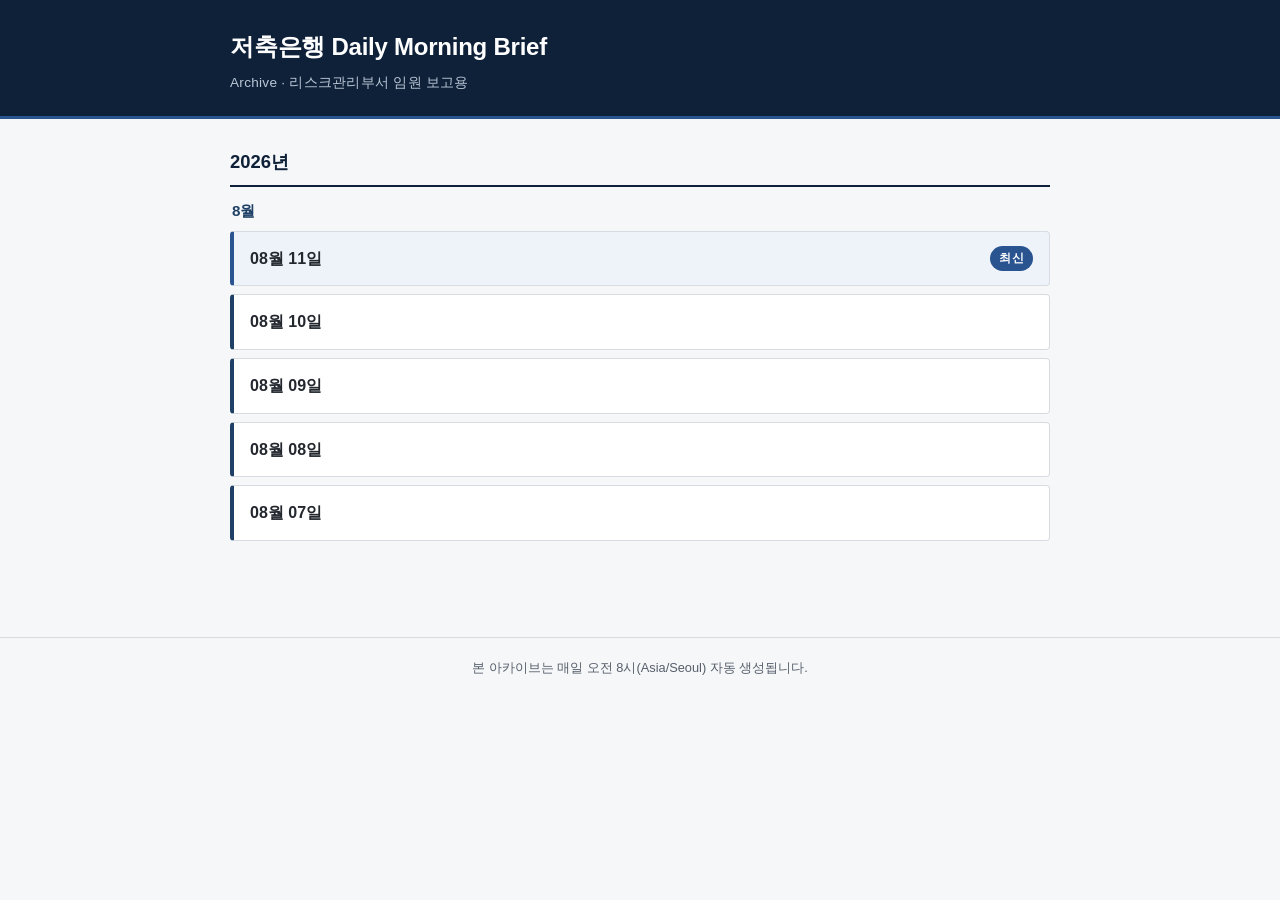
==== index.html @ 35c8681e "Add files via upload" ====
<!DOCTYPE html>
<html lang="ko">
<head>
<meta charset="UTF-8">
<meta name="viewport" content="width=device-width, initial-scale=1.0">
<title>저축은행 Daily Morning Brief</title>
<meta name="description" content="저축은행 리스크관리 임원 보고용 Daily Morning Brief 아카이브. 날짜별로 국제·국내·경제·증시·환율·금리·저축은행 업권 이슈를 정리합니다.">
<link rel="canonical" href="./index.html">
<link rel="stylesheet" href="css/style.css">
</head>
<body>
<header class="site-header">
  <div class="container">
    <h1 class="site-title">저축은행 Daily Morning Brief</h1>
    <p class="site-subtitle">Archive · 리스크관리부서 임원 보고용</p>
  </div>
</header>

<main class="container">
  <section id="archive-root" aria-label="보고서 날짜 목록">
    <p id="status-message" role="status">보고서 목록을 불러오는 중입니다…</p>
  </section>
</main>

<footer class="site-footer">
  <div class="container">
    <p>본 아카이브는 매일 오전 8시(Asia/Seoul) 자동 생성됩니다.</p>
  </div>
</footer>

<script src="js/main.js"></script>
<script>Archive.renderIndexPage();</script>
</body>
</html>
---- css/style.css ----
/* ==========================================================================
   저축은행 Daily Morning Brief Archive
   Design: financial-institution internal report archive.
   Palette: Navy primary, white/near-white background, dark-gray text.
   No decorative animation. Clarity and hierarchy over ornament.
   ========================================================================== */

:root {
  --navy-900: #0f2138;
  --navy-800: #16304f;
  --navy-700: #1f4066;
  --navy-accent: #2a5490;
  --gray-bg: #f6f7f9;
  --gray-100: #eceef1;
  --gray-300: #d7dce2;
  --gray-500: #7a8494;
  --text-dark: #23272e;
  --text-muted: #565f6b;
  --white: #ffffff;
  --danger: #b3261e;
  --focus-ring: #2a5490;

  --font-sans: -apple-system, BlinkMacSystemFont, "Segoe UI", "Noto Sans KR", "Malgun Gothic", Roboto, Arial, sans-serif;
  --font-serif: "Noto Serif KR", Georgia, "Times New Roman", serif;

  --max-width: 860px;
  --radius: 4px;
}

* {
  box-sizing: border-box;
}

html {
  -webkit-text-size-adjust: 100%;
}

body {
  margin: 0;
  font-family: var(--font-sans);
  background: var(--gray-bg);
  color: var(--text-dark);
  line-height: 1.6;
  font-size: 16px;
}

.container {
  max-width: var(--max-width);
  margin: 0 auto;
  padding: 0 20px;
}

a {
  color: var(--navy-accent);
}

a:focus-visible,
button:focus-visible {
  outline: 3px solid var(--focus-ring);
  outline-offset: 2px;
}

/* -------------------- Header / Footer -------------------- */

.site-header {
  background: var(--navy-900);
  color: var(--white);
  padding: 28px 0 22px;
  border-bottom: 3px solid var(--navy-accent);
}

.site-title-link {
  text-decoration: none;
  color: inherit;
}

.site-title {
  margin: 0;
  font-size: 1.5rem;
  font-weight: 700;
  letter-spacing: -0.01em;
}

.site-subtitle {
  margin: 6px 0 0;
  font-size: 0.85rem;
  color: #b9c6d6;
  letter-spacing: 0.02em;
}

.site-footer {
  margin-top: 48px;
  padding: 20px 0 40px;
  border-top: 1px solid var(--gray-300);
}

.site-footer p {
  margin: 0;
  font-size: 0.8rem;
  color: var(--text-muted);
  text-align: center;
}

main.container {
  padding-top: 28px;
  padding-bottom: 16px;
}

/* -------------------- Index page: archive list -------------------- */

.year-group {
  margin-bottom: 32px;
}

.year-heading {
  font-size: 1.15rem;
  font-weight: 700;
  color: var(--navy-900);
  margin: 0 0 12px;
  padding-bottom: 8px;
  border-bottom: 2px solid var(--navy-900);
}

.month-group {
  margin-bottom: 20px;
}

.month-heading {
  font-size: 0.95rem;
  font-weight: 700;
  color: var(--navy-700);
  margin: 0 0 8px;
  padding-left: 2px;
}

.date-list {
  list-style: none;
  margin: 0;
  padding: 0;
  display: flex;
  flex-direction: column;
  gap: 8px;
}

.date-item a {
  display: flex;
  align-items: center;
  justify-content: space-between;
  gap: 12px;
  padding: 14px 16px;
  background: var(--white);
  border: 1px solid var(--gray-300);
  border-left: 4px solid var(--navy-700);
  border-radius: var(--radius);
  text-decoration: none;
  color: var(--text-dark);
  font-weight: 600;
  font-size: 1rem;
  transition: background-color 0.12s ease, border-color 0.12s ease;
  min-height: 44px;
}

.date-item a:hover,
.date-item a:focus-visible {
  background: var(--gray-100);
  border-left-color: var(--navy-accent);
}

.date-item--latest a {
  border-left-color: var(--navy-accent);
  background: #eef3f9;
}

.latest-badge {
  flex-shrink: 0;
  background: var(--navy-accent);
  color: var(--white);
  font-size: 0.72rem;
  font-weight: 700;
  padding: 3px 9px;
  border-radius: 999px;
  letter-spacing: 0.03em;
}

#status-message {
  color: var(--text-muted);
  font-size: 0.95rem;
}

#status-message.is-error {
  color: var(--danger);
  font-weight: 600;
}

/* -------------------- Report detail page -------------------- */

.report-nav {
  display: flex;
  align-items: center;
  justify-content: space-between;
  gap: 12px;
  flex-wrap: wrap;
  margin-bottom: 20px;
}

.report-nav--bottom {
  margin-top: 36px;
  margin-bottom: 8px;
  padding-top: 20px;
  border-top: 1px solid var(--gray-300);
}

.report-nav__dates {
  display: flex;
  gap: 10px;
}

.nav-btn {
  display: inline-flex;
  align-items: center;
  justify-content: center;
  padding: 10px 16px;
  min-height: 44px;
  border: 1px solid var(--navy-700);
  border-radius: var(--radius);
  color: var(--navy-900);
  text-decoration: none;
  font-size: 0.9rem;
  font-weight: 600;
  background: var(--white);
}

.nav-btn:hover,
.nav-btn:focus-visible {
  background: var(--navy-900);
  color: var(--white);
}

.nav-btn--secondary {
  border-color: var(--gray-500);
  color: var(--text-muted);
}

.nav-btn[aria-disabled="true"] {
  opacity: 0.4;
  pointer-events: none;
}

.report-doc {
  background: var(--white);
  border: 1px solid var(--gray-300);
  border-radius: var(--radius);
  padding: 32px 28px;
}

.report-doc__date {
  display: inline-block;
  font-size: 0.85rem;
  font-weight: 700;
  color: var(--navy-accent);
  background: #eef3f9;
  padding: 4px 10px;
  border-radius: 999px;
  margin-bottom: 10px;
}

.report-body h1 {
  font-size: 1.5rem;
  color: var(--navy-900);
  margin: 0 0 6px;
  border-bottom: 2px solid var(--navy-900);
  padding-bottom: 10px;
}

.report-body h2 {
  font-size: 1.15rem;
  color: var(--navy-900);
  margin: 28px 0 10px;
  padding-left: 10px;
  border-left: 4px solid var(--navy-accent);
}

.report-body h3 {
  font-size: 1rem;
  color: var(--navy-700);
  margin: 18px 0 8px;
}

.report-body p {
  margin: 0 0 12px;
  color: var(--text-dark);
}

.report-body strong {
  color: var(--navy-900);
}

.report-body ul,
.report-body ol {
  margin: 0 0 12px;
  padding-left: 22px;
}

.report-body li {
  margin-bottom: 6px;
}

.report-body table {
  width: 100%;
  border-collapse: collapse;
  margin: 12px 0 20px;
  font-size: 0.92rem;
}

.report-body th,
.report-body td {
  border: 1px solid var(--gray-300);
  padding: 8px 10px;
  text-align: left;
}

.report-body th {
  background: var(--gray-100);
  color: var(--navy-900);
}

.report-body hr {
  border: none;
  border-top: 1px solid var(--gray-300);
  margin: 24px 0;
}

.report-body blockquote {
  margin: 0 0 12px;
  padding: 10px 14px;
  border-left: 4px solid var(--gray-300);
  color: var(--text-muted);
  background: var(--gray-100);
}

/* -------------------- Responsive -------------------- */

@media (max-width: 600px) {
  body {
    font-size: 15px;
  }

  .site-title {
    font-size: 1.25rem;
  }

  .report-doc {
    padding: 20px 16px;
  }

  .report-nav {
    justify-content: stretch;
  }

  .report-nav__dates {
    width: 100%;
  }

  .nav-btn {
    flex: 1;
  }

  .date-item a {
    padding: 12px 14px;
  }
}
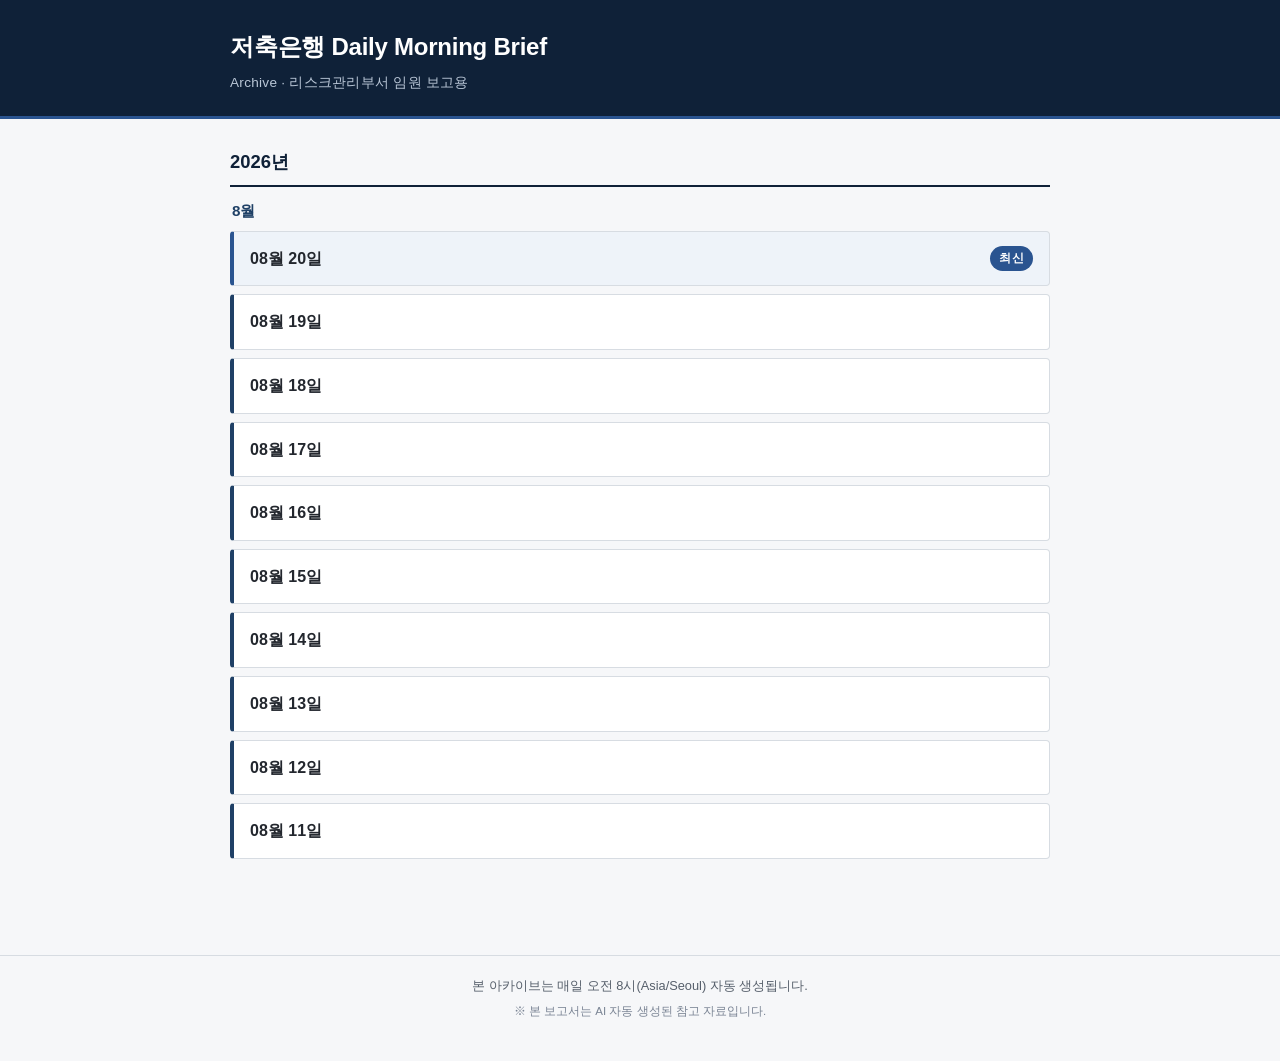
==== commit 4c39825d: "Update index.html" ====
--- a/index.html
+++ b/index.html
@@ -25,6 +25,7 @@
 <footer class="site-footer">
   <div class="container">
     <p>본 아카이브는 매일 오전 8시(Asia/Seoul) 자동 생성됩니다.</p>
+    <p class="footer-auto-notice">※ 본 보고서는 AI 자동 생성된 참고 자료입니다.</p>
   </div>
 </footer>
 
--- a/css/style.css
+++ b/css/style.css
@@ -99,6 +99,12 @@
   font-size: 0.8rem;
   color: var(--text-muted);
   text-align: center;
+}
+
+.site-footer p.footer-auto-notice {
+  margin-top: 6px;
+  font-size: 0.72rem;
+  color: var(--gray-500);
 }
 
 main.container {
@@ -286,6 +292,50 @@
   margin: 18px 0 8px;
 }
 
+.report-body h4 {
+  font-size: 0.98rem;
+  font-weight: 700;
+  color: var(--navy-900);
+  margin: 0 0 8px;
+}
+
+/* 뉴스 항목 구분: 카드로 감싸지 않고, "이전 뉴스의 목록(ul) 다음에 오는
+   제목(h4)"에만 얇고 연한 회색 구분선을 준다. 같은 h3 카테고리 안에서만
+   자연스럽게 항목이 나뉘고, 화면 전체를 가로지르는 굵은 선은 사용하지 않는다. */
+.report-body ul + h4 {
+  margin-top: 22px;
+  padding-top: 22px;
+  border-top: 1px solid var(--gray-100);
+}
+
+/* Executive Summary / 종합 분석 강조 박스 (js/main.js가 텍스트 변경 없이
+   기존 요소를 이 안으로 옮겨 담는다) */
+.report-highlight-panel {
+  background: #eef3f9;
+  border: 1px solid #cfe0f2;
+  border-left: 4px solid var(--navy-accent);
+  border-radius: 3px;
+  padding: 16px 18px;
+  margin: 0 0 16px;
+}
+.report-highlight-panel p:last-child { margin-bottom: 0; }
+
+/* 핵심 결론 강조 박스 */
+.report-conclusion-panel {
+  background: var(--white);
+  border: 1px solid var(--gray-300);
+  border-top: 3px solid var(--navy-900);
+  border-radius: 3px;
+  padding: 16px 18px;
+  margin: 0 0 8px;
+}
+.report-conclusion-panel p:last-child { margin-bottom: 0; }
+
+/* 중요도 ★ 색상 강조 (기존 값을 그대로 색으로만 구분, 새 판단값 아님) */
+.stars-3 { color: var(--danger); font-weight: 700; }
+.stars-2 { color: #a15c00; font-weight: 700; }
+.stars-1 { color: var(--navy-700); font-weight: 700; }
+
 .report-body p {
   margin: 0 0 12px;
   color: var(--text-dark);
@@ -303,6 +353,39 @@
 
 .report-body li {
   margin-bottom: 6px;
+}
+
+/* 리스크관리 체크포인트: 번호를 원형 배지로 표시 (항목 개수·문구는 그대로).
+   위 ".report-body ul, .report-body ol" 공통 규칙보다 뒤에 두어
+   ol에 대해서만 우선 적용되도록 한다. */
+.report-body ol {
+  list-style: none;
+  counter-reset: risk-item;
+  padding-left: 0;
+}
+.report-body ol > li {
+  counter-increment: risk-item;
+  position: relative;
+  padding: 8px 0 8px 34px;
+  margin-bottom: 0;
+  border-bottom: 1px dashed var(--gray-100);
+}
+.report-body ol > li:last-child { border-bottom: none; }
+.report-body ol > li::before {
+  content: counter(risk-item);
+  position: absolute;
+  left: 0;
+  top: 7px;
+  width: 22px;
+  height: 22px;
+  border-radius: 50%;
+  background: var(--navy-800);
+  color: var(--white);
+  font-size: 0.72rem;
+  font-weight: 700;
+  display: flex;
+  align-items: center;
+  justify-content: center;
 }
 
 .report-body table {
